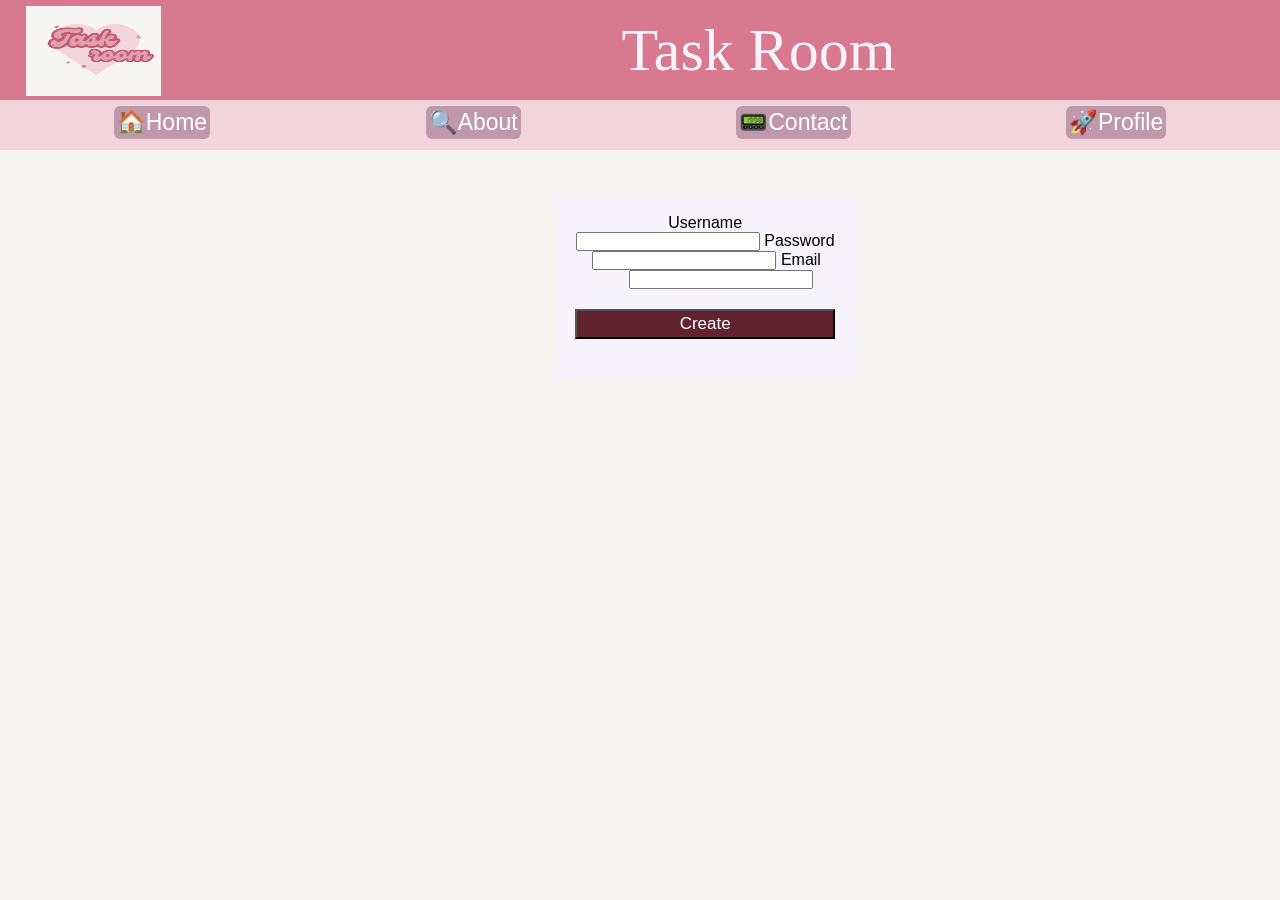
==== logim.html @ 174f08f2 "checkboxFix" ====
<!DOCTYPE html>
<html lang="pt-br">
<head>
    <meta charset="UTF-8">
    <meta name="viewport" content="width=device-width, initial-scale=1.0">
    <link rel="stylesheet" href="style.css">
    <title>Document</title>
</head>
<body>
    <header>
        <div class="logo">
            <img src="./img/Pink Bold Retro Aesthetic Lash Artist Logo.png" alt="logo" />
          </div>
        <h1> Task Room </h1>
    </header>
    <div class="fakebar">
            
        <ul>
            <li><a >🏠Home</a></li>
            <li><a >🔍About</a></li>
            <li><a >📟Contact</a></li>
            <li><a >🚀Profile</a></li>
        </ul>
    </div>
    <main>
        <div class="createuserbox">
            <form action="">
                <label for="username">Username</label>
                <input type="text" name="username" id="username">
                <label for="password">Password</label>
                <input type="password" name="password" id="password">
                <label for="email">Email</label>
                <input type="email" name="email" id="email">
                <div>
                <button id="saveUser" type="submit">Create</button>
            </div>
            </form>
        </div>

        </div>
    </main>
    
</body>
</html>
---- style.css ----
*{
    margin: 0;
    padding: 0 ;
    box-sizing: border-box;
}

body {
    background-color: #F6F5F2 ;
    font-family:'Franklin Gothic Medium', 'Arial Narrow', Arial, sans-serif;
    background-size: 100% ;
}

header {
    background-color: #D8798F;
    color: #f6f3fb;
    padding: 6px;
   
   display: flex;
    height: 100px;
   
    }

    .logo {
        background-color: black;
        border-radius: 5px;
        width: 135px;
        height: 90px;
        display: flex;
        justify-content: center;
        align-items: center;
        margin-right: 30%;    
        margin-left: 20px;    
    }

    .logo img {
        width: 135px;
        height: 90px;
        
    }

    h1 {
        font-size: 60px;
        margin-top: 10px;
        margin-left: 80px;
        font-family: los-feliz, serif;
        font-style: normal;
        font-weight: 400;
        

    }

    

.galeria {
    width: 75%;
    height: 470px;
    margin-bottom: 40px;
    overflow: hidden;
    margin-left: 13%;

}

.banners img {
    width: 19.95%;
    border-radius: 8px;
}

.galeria .banners {
    display: flex;
    gap: 5px;
    width: 500%;
    
}

main {
    padding: 24px;
    justify-items: center;
    margin-left: 13%;

    width: 75%;
}

.fakebar {
    background-color: #F1D5DB;
    color: #f6f3fb;
    padding: 6px;
   
    text-align: left;
    height: 50px;
}

ul {
    display: flex;
    justify-items:space-around;
    list-style-type: none;
    justify-content:space-around;
}

li{
    font-size: 23px;
    background-color: #61234a58;
    border-radius: 6px;
    padding: 3px;
}
.item {

margin-top: 10px;
gap: 20px;
display: flex;
    flex-direction: column;
    
    width: 100%;
    height: 470px;
}
.task {
    border: 2px solid rgba(0, 0, 0, 0.325);
    padding: 10px;
    border-radius: 6px;
   background-color: #c2c2c229;

}

h2 {
    font-size: 30px;
    margin: 6px;
    
}
.containerCheckbox {
    display: flex;
   gap: 0.5rem;
   font-size: 1.1rem;
   margin-bottom: 5px;
  }

.Delete{
    text-decoration: none;
    font-size: 1.2rem;
    color: #ae0707;
    width: 65px;
    height: 30px;
    border: none;
    cursor: pointer;
}
.Edit {
    text-decoration: none;
    color: #dd5f7d;
    margin-right: 5px;
    font-size: 1.2rem;
    width: 65px;
    height: 30px;
    border: none;
    font-weight:549;
    cursor: pointer;
}
script {
    display: none;
}

.create {
    text-decoration: none;
    font-size: 1.2rem;
    color: #dd5f7d;
    margin-right: 5px;
    font-size: 1.2rem;
    gap:  20px;
}

#saveTask {
    border: none;
    border-radius: 6px;
    padding: 10px;
    background-color: #61234a;
    color: #f6f3fb;
    font-size: 1.2rem;
    cursor: pointer;
    height: 35px;
    margin-left: 15px;
   
  

}
form {
    gap: 50px;
    justify-content: center;
    text-align: center;
    margin-bottom: 20px;
}

#newtasktittle { 
    align-items: center;
    text-align: center;
    font-size: 30px;
}

a {
    text-decoration: none;
   color: white;
}

.createuserbox {
    display: flex;
    flex-direction: column;
    align-items: center;
    gap: 20px;
    width: 300px;
    margin-left: 40%;
    background-color: #f6f3fb;
    border-radius: 10px;
    padding: 20px;
    margin-top: 20px;
}

#username {
    width: 184px;
}

#password {
    width: 184px;
    margin-left: 3px;
}

#email { 
    width: 184px;
    margin-left: 31px;
}

#saveUser {
    width: 260px;
    margin-top: 20px;
    height: 30px;
    background-color: #612330;
    color: white;
    font-size: 17px;
}
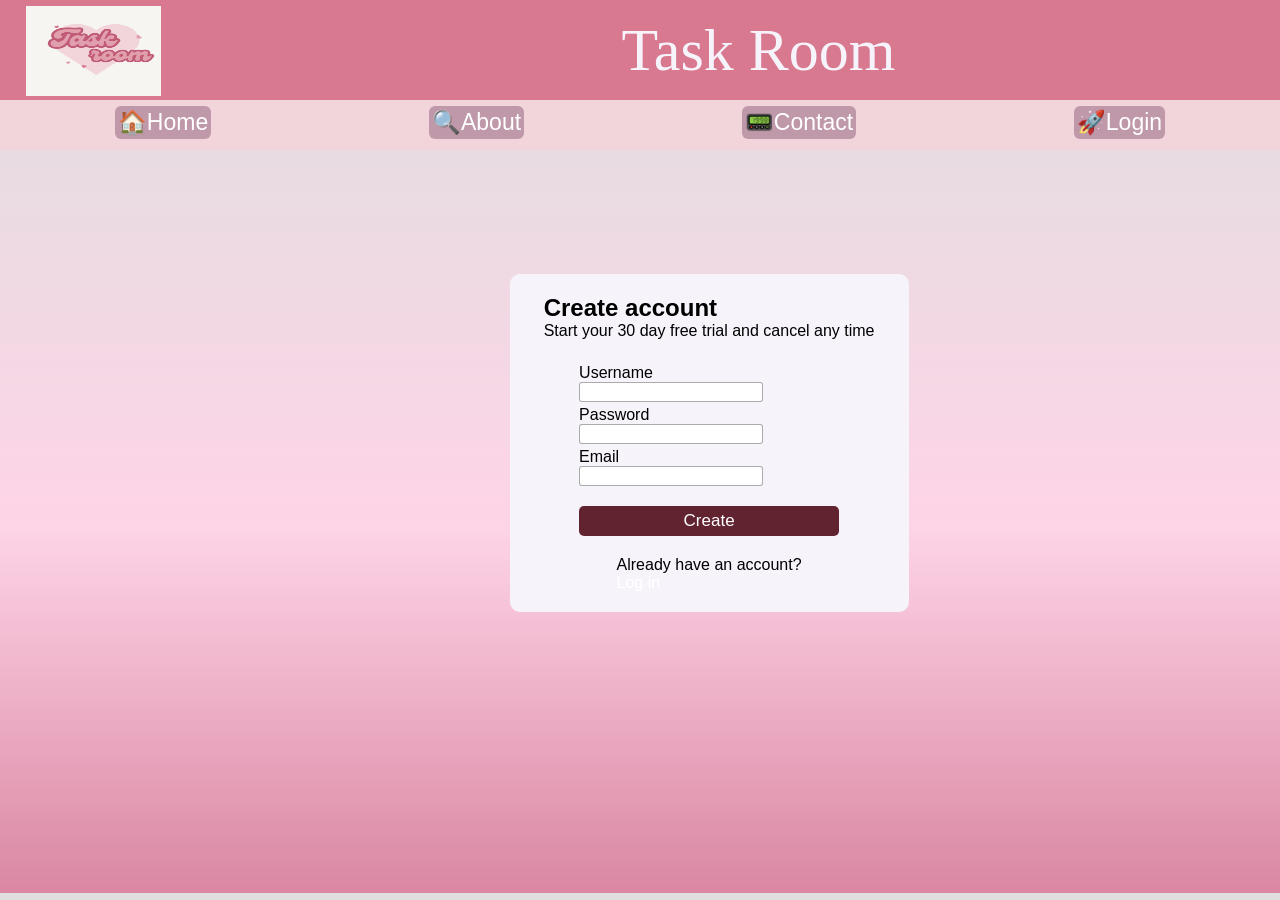
==== commit 4df6edd3: "deixei mais bonito" ====
--- a/logim.html
+++ b/logim.html
@@ -3,7 +3,8 @@
 <head>
     <meta charset="UTF-8">
     <meta name="viewport" content="width=device-width, initial-scale=1.0">
-    <link rel="stylesheet" href="style.css">
+    <link rel="stylesheet" href="loginstyle.css">
+    
     <title>Document</title>
 </head>
 <body>
@@ -16,14 +17,18 @@
     <div class="fakebar">
             
         <ul>
-            <li><a >🏠Home</a></li>
+            <li><a href="http://localhost:3000/">🏠Home</a></li>
             <li><a >🔍About</a></li>
             <li><a >📟Contact</a></li>
-            <li><a >🚀Profile</a></li>
+            <li><a >🚀Login</a></li>
         </ul>
     </div>
     <main>
         <div class="createuserbox">
+            <div class="createform">
+            <h2> Create account</h2>
+            <p>Start your 30 day free trial and cancel any time</p>
+            </div>
             <form action="">
                 <label for="username">Username</label>
                 <input type="text" name="username" id="username">
@@ -32,13 +37,17 @@
                 <label for="email">Email</label>
                 <input type="email" name="email" id="email">
                 <div>
-                <button id="saveUser" type="submit">Create</button>
+                <button id="saveUser">Create</button>
             </div>
             </form>
+            <div class="logbar">
+            <p>Already have an account? </p> 
+            <a href="">Log in</a>
+        </div>
         </div>
 
         </div>
     </main>
-    
+    <script type="module" src="./js/registrar.js"></script>
 </body>
 </html>
--- a/loginstyle.css
+++ b/loginstyle.css
@@ -0,0 +1,156 @@
+* {
+  margin: 0;
+  padding: 0;
+  box-sizing: border-box;
+}
+
+header {
+  background-color: #d8798f;
+  color: #f6f3fb;
+  padding: 6px;
+
+  display: flex;
+  height: 100px;
+}
+
+.logo {
+  background-color: black;
+  border-radius: 5px;
+  width: 135px;
+  height: 90px;
+  display: flex;
+  justify-content: center;
+  align-items: center;
+  margin-right: 30%;
+  margin-left: 20px;
+}
+
+.logo img {
+  width: 135px;
+  height: 90px;
+}
+
+h1 {
+  font-size: 60px;
+  margin-top: 10px;
+  margin-left: 80px;
+  font-family: los-feliz, serif;
+  font-style: normal;
+  font-weight: 400;
+}
+
+main {
+  padding: 24px;
+  justify-items: center;
+  margin-left: 13%;
+
+  width: 75%;
+}
+
+.fakebar {
+  background-color: #f1d5db;
+  color: #f6f3fb;
+  padding: 6px;
+
+  text-align: left;
+  height: 50px;
+}
+
+ul {
+  display: flex;
+  justify-items: space-around;
+  list-style-type: none;
+  justify-content: space-around;
+}
+
+li {
+  font-size: 23px;
+  background-color: #61234a58;
+  border-radius: 6px;
+  padding: 3px;
+}
+a {
+  text-decoration: none;
+  color: white;
+}
+.page {
+  display: flex;
+  flex-direction: column;
+  gap: 23px;
+}
+
+body {
+  font-family: "Franklin Gothic Medium", "Arial Narrow", Arial, sans-serif;
+  background-size: 100%;
+
+  background: rgb(223, 223, 223);
+  background: linear-gradient(
+    180deg,
+    rgba(223, 223, 223, 1) 0%,
+    rgba(254, 212, 231, 1) 59%,
+    rgba(218, 135, 162, 1) 100%
+  );
+}
+
+main {
+  height: 82.5vh;
+}
+
+input {
+  border: 1px solid rgba(17, 17, 17, 0.349);
+  border-radius: 3px;
+  height: 20px;
+}
+
+label {
+  margin-top: 4px;
+}
+
+button {
+  border-radius: 5px;
+  border: none;
+}
+form {
+  text-align: left;
+  display: flex;
+  flex-direction: column;
+}
+h2 {
+}
+
+.createuserbox {
+  display: flex;
+  flex-direction: column;
+  align-items: center;
+  gap: 20px;
+  width: 399px;
+  margin-left: 35%;
+  background-color: #f6f3fb;
+  border-radius: 10px;
+  padding: 20px;
+  margin-top: 100px;
+ 
+}
+
+#username {
+  width: 184px;
+}
+
+#password {
+  width: 184px;
+  
+}
+
+#email {
+  width: 184px;
+ 
+}
+
+#saveUser {
+  width: 260px;
+  margin-top: 20px;
+  height: 30px;
+  background-color: #612330;
+  color: white;
+  font-size: 17px;
+}
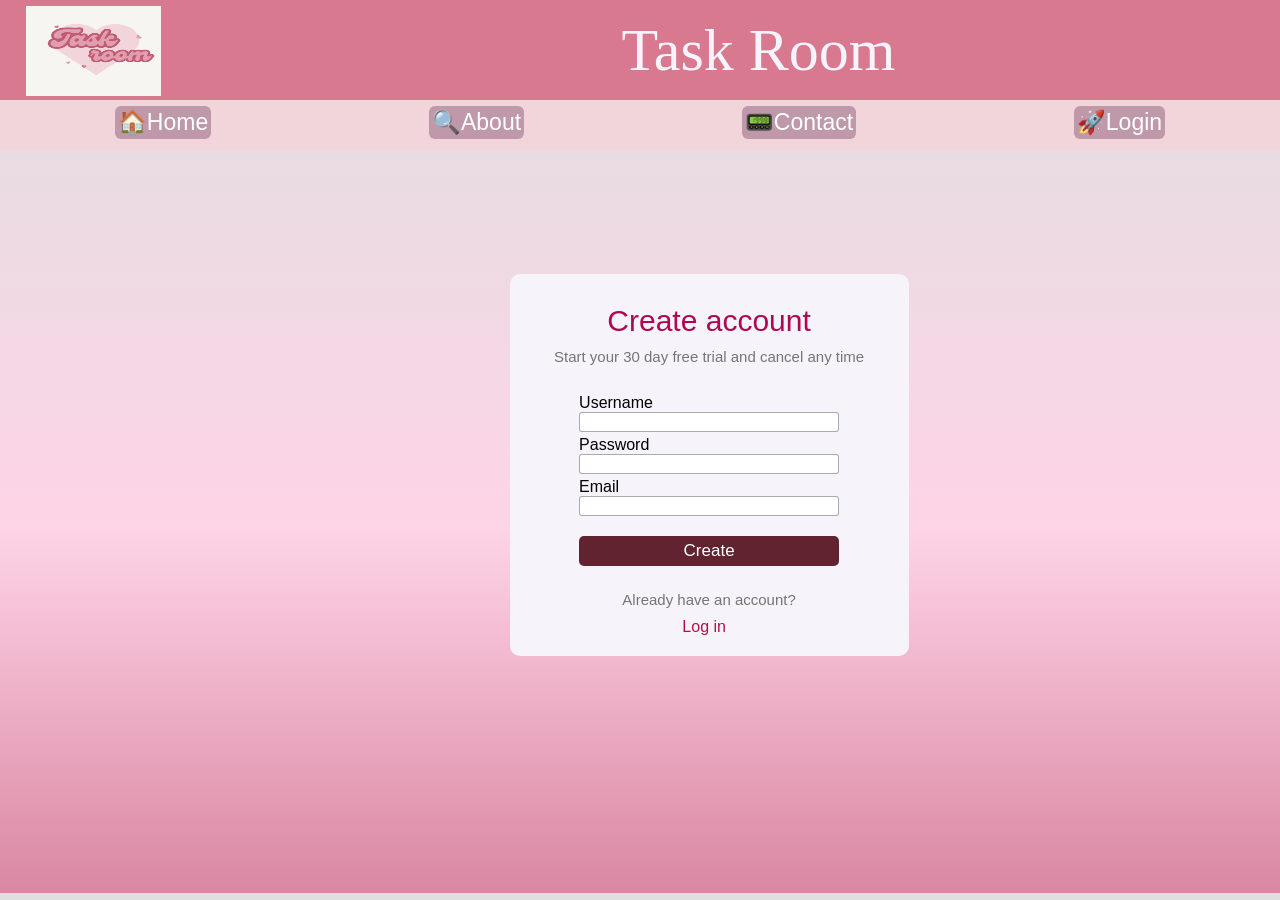
==== commit faf16ae1: "deixei mais bonito" ====
--- a/logim.html
+++ b/logim.html
@@ -18,9 +18,9 @@
             
         <ul>
             <li><a href="http://localhost:3000/">🏠Home</a></li>
-            <li><a >🔍About</a></li>
+            <li><a href="http://127.0.0.1:5500/frontend/aboutus.html" >🔍About</a></li>
             <li><a >📟Contact</a></li>
-            <li><a >🚀Login</a></li>
+            <li><a  >🚀Login</a></li>
         </ul>
     </div>
     <main>
--- a/loginstyle.css
+++ b/loginstyle.css
@@ -116,13 +116,22 @@
   flex-direction: column;
 }
 h2 {
+  text-align: center;
+  font-size: 30px;
+  margin-top: 10px;
+  margin-bottom: 10px;
+  color: #ad0850;
+  font-family: "Franklin Gothic Medium", "Arial Narrow", Arial, sans-serif;
+  font-style: normal;
+  font-weight: 400;
+
 }
 
 .createuserbox {
   display: flex;
   flex-direction: column;
   align-items: center;
-  gap: 20px;
+  gap: 15px;
   width: 399px;
   margin-left: 35%;
   background-color: #f6f3fb;
@@ -132,19 +141,7 @@
  
 }
 
-#username {
-  width: 184px;
-}
 
-#password {
-  width: 184px;
-  
-}
-
-#email {
-  width: 184px;
- 
-}
 
 #saveUser {
   width: 260px;
@@ -154,3 +151,21 @@
   color: white;
   font-size: 17px;
 }
+
+p {
+  text-align: center;
+  font-size: 15px;
+  margin-top: 10px;
+  margin-bottom: 10px;
+  color: #757575;
+  font-family: "Franklin Gothic Medium", "Arial Narrow", Arial, sans-serif;
+  font-style: normal;
+  font-weight: 200;
+}
+
+.createuserbox a {
+  color: #b11247;
+  text-align: center;
+  margin-left: 60px;
+}
+
